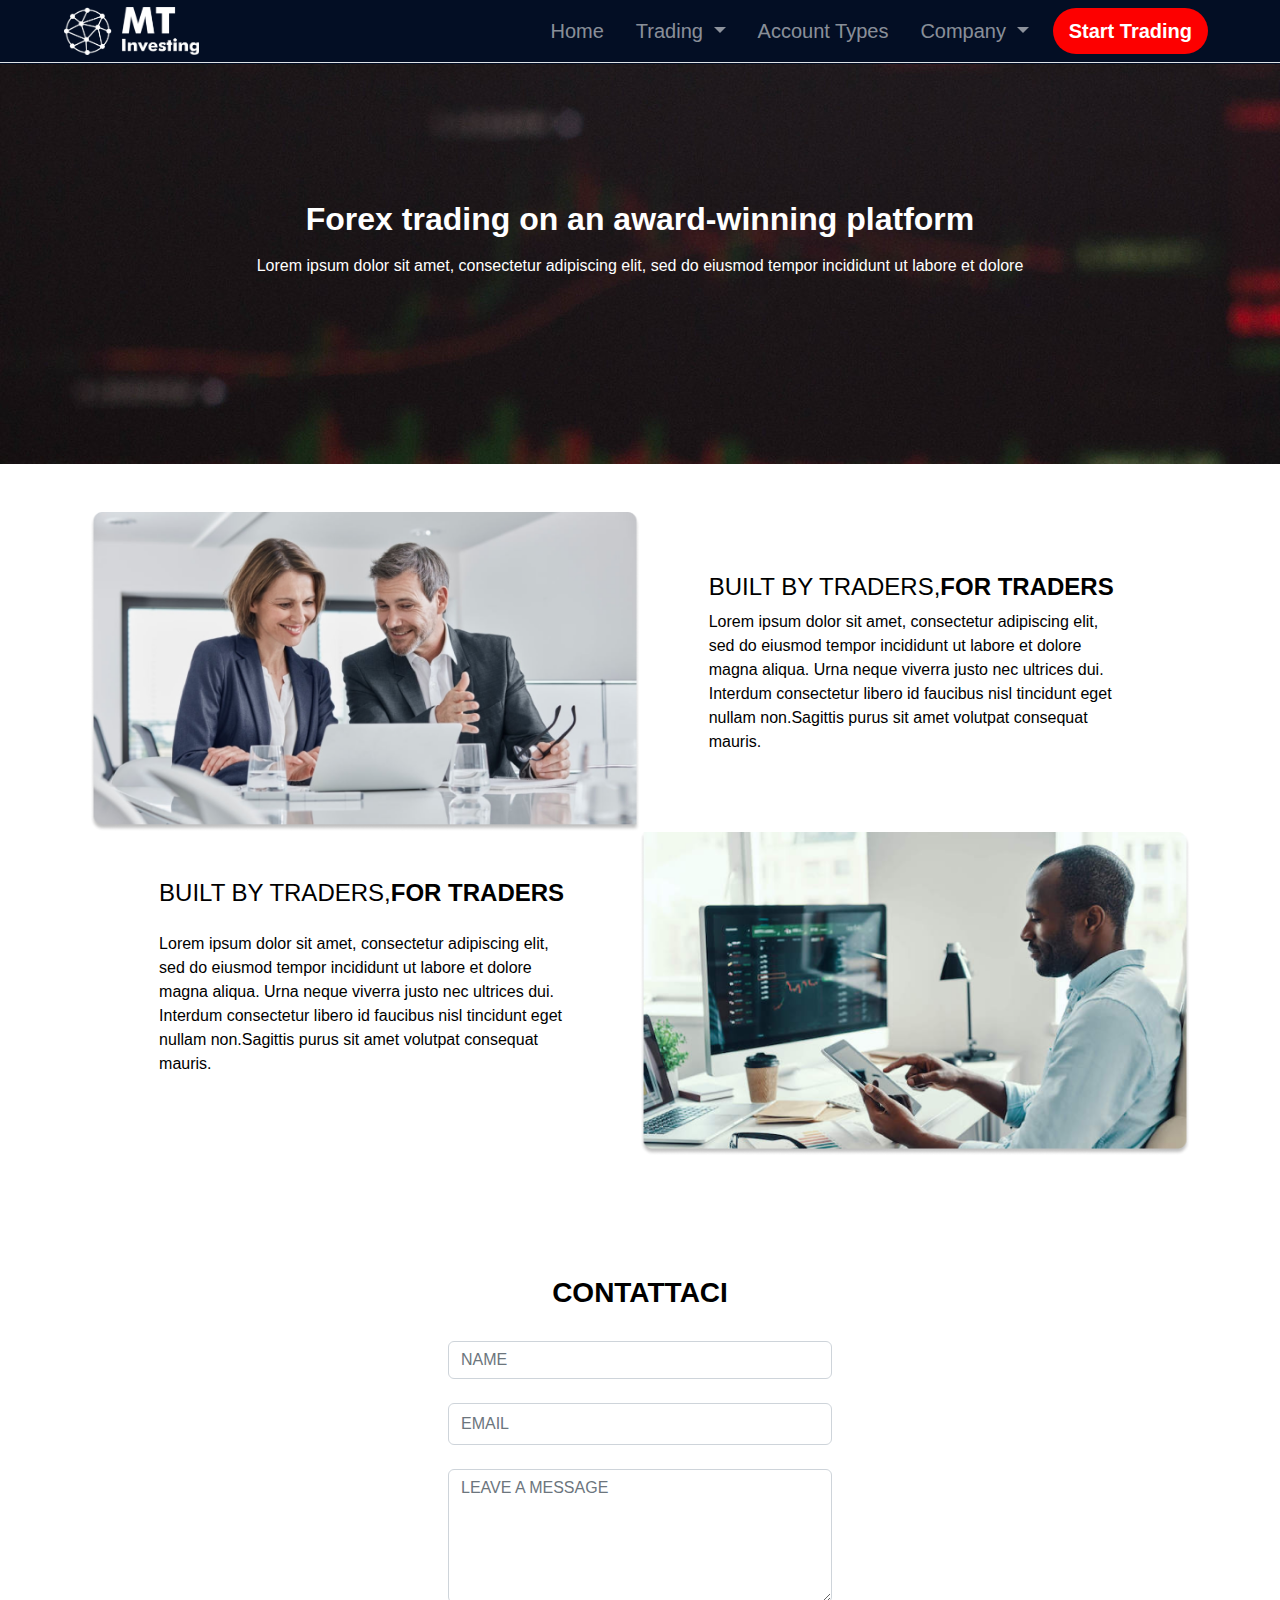
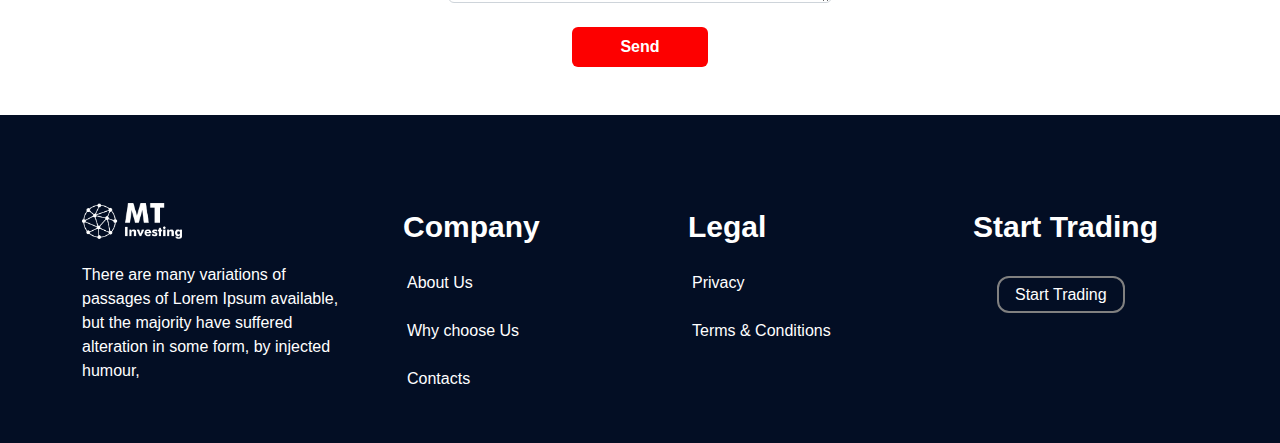
==== about-us.html @ a6c46043 "Initial Commit From forex adsolution" ====
<!DOCTYPE html>
<html lang="en">

<head>
  <script src="./js/jquery-3.6.0.min.js"></script>
  <script>
    $(function () {
      $("#header").load("header.html");
      $("#footer").load("footer.html");
    });
  </script>
  <meta charset="UTF-8" />
  <meta http-equiv="X-UA-Compatible" content="IE=edge" />
  <meta name="viewport" content="width=device-width, initial-scale=1.0" />
  <title>About Us</title>
  <meta name="description" content="porifa" />
  <link rel="stylesheet" href="https://stackpath.bootstrapcdn.com/font-awesome/4.7.0/css/font-awesome.min.css" />
  <link rel="stylesheet" href="./css/bootstrap.min.css" />
  <link rel="stylesheet" href="./css/custom.css" />
</head>

<body class="bg-brand-dark">
  <div id="header"></div>
  <main>
    <section class="traders-sec mt-4r bg-white">
      <div class="traders-hero-sec text-center mx-auto p-5 h-25r">
        <h2 class="font-700 p-2 pt-3r">
          Forex trading on an award-winning platform
        </h2>
        <p>
          Lorem ipsum dolor sit amet, consectetur adipiscing elit, sed do
          eiusmod tempor incididunt ut labore et dolore
        </p>
      </div>

      <div>
        <div class="container-fluid py-5 px-10">
          <div class="row align-items-center py-4 py-lg-0">
            <div class="text-center col-lg-6 px-0">
              <img class="img-fluid" src="./img/6050a4880afef-1.png" alt="" />
            </div>
            <div class="col-lg-6 px-0">
              <div class="text-area w-75 mx-auto color-brand-light-black">
                <h4 class="text-black">
                  BUILT BY TRADERS,<strong>FOR TRADERS</strong>
                </h4>
                <p class="text-black py-3;">
                  Lorem ipsum dolor sit amet, consectetur adipiscing elit, sed
                  do eiusmod tempor incididunt ut labore et dolore magna
                  aliqua. Urna neque viverra justo nec ultrices dui. Interdum
                  consectetur libero id faucibus nisl tincidunt eget nullam
                  non.Sagittis purus sit amet volutpat consequat mauris.
                </p>
              </div>
            </div>
          </div>
          <div class="row align-items-center py-4 py-lg-0">
            <div class="col-lg-6 px-0">
              <div class="text-area w-75 mx-auto color-brand-light-black">
                <h4 class="text-black">
                  BUILT BY TRADERS,<strong>FOR TRADERS</strong>
                </h4>
                <p class="text-black py-3">
                  Lorem ipsum dolor sit amet, consectetur adipiscing elit, sed
                  do eiusmod tempor incididunt ut labore et dolore magna
                  aliqua. Urna neque viverra justo nec ultrices dui. Interdum
                  consectetur libero id faucibus nisl tincidunt eget nullam
                  non.Sagittis purus sit amet volutpat consequat mauris.
                </p>
              </div>
            </div>
            <div class="text-center col-lg-6 px-0">
              <img class="img-fluid" src="./img/SOIN21099_780x440-1.png" alt="" />
            </div>
          </div>
        </div>
      </div>

      <div class="w-30r mx-auto text-center">
        <div class="p-5">
          <h3 class="text-uppercase py-4 fw-bold text-black">Contattaci</h3>
          <form action="#" method="post">
            <input type="text" class="form-control" id="exampleInputEmail1" aria-describedby="emailHelp"
              placeholder="NAME" />
            <br />
            <input type="email" class="form-control py-2" id="exampleInputEmail1" aria-describedby="emailHelp"
              placeholder="EMAIL" />
            <br />
            <textarea class="form-control" placeholder="LEAVE A MESSAGE" id="floatingTextarea" rows="5"></textarea>
            <br />
            <button type="submit"
              class="text-white px-5 py-2 fw-bold border-0 rounded-2 transition-all-500 bg-brand-red hover:bg-brand-orange">
              Send
            </button>
          </form>
        </div>
      </div>
    </section>
  </main>
  <div id="footer"></div>
  <script src="./js/bootstrap.min.js"></script>
</body>

</html>
---- css/custom.css ----
:root {
  --color-brand-red: #fd0000;
  --color-brand: #0b1426;
  --color-brand-light: #182a4c;
  --color-brand-dark: #030e24;
  --color-brand-gray: #13213c;
  --color-brand-cyan: #3dc0ca;
  --color-brand-blue: #205cd1;
  --color-brand-orange: #fa9f09;
  --color-brand-black: #010b11;
  --color-brand-light-black: #ffffffcc;
  --color-brand-dark-blue: blue;
  --color-brand-green: rgb(18, 177, 18);
  --color-brand: #222e6c;
  --color-brand-lite-black: #314861;
  --color-brand-white: #fff;
}

/* Base */
html,
body {
  /* font-family: "Poppins", Helvetica, sans-serif; */
  font-family: sans-serif;
  color: #fff;
}

/* .headercarousel {
  font-family: "Poppins", Helvetica, sans-serif;
} */

/* Components */
.porifa-header-topbar {
  position: absolute;
  top: 0;
  width: 100%;
}

.start-trading-btn {
  border: 2px solid gray;
  padding: 8px 16px;
  text-decoration: none;
  color: white;
  border-radius: 12px;
}

.start-trading-btn:hover {
  color: white;
  background-color: gray;
}

.rightfx-tools-card:hover {
  transform: scale(1.05);
}

.crypto-trading-card:hover {
  background-color: #afafaf1a;
}

.carousel-indicators button[data-bs-target] {
  width: 16px;
  height: 16px;
  border-radius: 100%;
}

.carousel-indicators button[data-bs-target].active {
  background-color: var(--color-brand-red);
}

.carousel-indicators {
  bottom: -30px;
}

.carousel-control-next,
.carousel-control-prev {
  width: 10%;
}

.dropdown-item {
  color: white;
}

#key-siccess-slider {
  margin-top: 80px;
}

.post-slide {
  background: #fff;
  margin: 20px 15px 0 20px;
  border-radius: 40px 40px 0 0;
  overflow: hidden;
  box-shadow: 0px 14px 22px -9px #bbcbd8;
}

.post-slide .post-img {
  position: relative;
  overflow: hidden;
}

.post-slide .post-img img {
  width: 100%;
  height: auto;
  transform: scale(1, 1);
  transition: transform 0.2s linear;
}

.post-slide:hover .post-img img {
  transform: scale(1.1, 1.1);
}

.post-slide .over-layer {
  width: 100%;
  height: 100%;
  position: absolute;
  top: 0;
  left: 0;
  opacity: 0;
  background: linear-gradient(
    -45deg,
    rgba(6, 190, 244, 0.75) 0%,
    rgba(45, 112, 253, 0.6) 100%
  );
  transition: all 0.5s linear;
}

.post-slide:hover .over-layer {
  opacity: 1;
  text-decoration: none;
}

.post-slide .over-layer i {
  position: relative;
  top: 45%;
  text-align: center;
  display: block;
  color: #fff;
  font-size: 25px;
}

.post-slide .post-content {
  background: #fff;
  padding: 2px 20px 40px;
  border-radius: 15px;
}

.post-slide .post-title a {
  font-size: 15px;
  font-weight: bold;
  color: #333;
  display: inline-block;
  text-transform: uppercase;
  transition: all 0.3s ease 0s;
}

.post-slide .post-title a:hover {
  text-decoration: none;
  color: #3498db;
}

.post-slide .post-description {
  line-height: 24px;
  color: #808080;
  margin-bottom: 25px;
}

.owl-controls .owl-buttons {
  text-align: center;
  margin-top: 20px;
}

.owl-controls .owl-buttons .owl-prev {
  background: #fff;
  position: absolute;
  top: -13%;
  left: 15px;
  padding: 0 18px 0 15px;
  border-radius: 50px;
  box-shadow: 3px 14px 25px -10px #92b4d0;
  transition: background 0.5s ease 0s;
}

.owl-controls .owl-buttons .owl-next {
  background: #fff;
  position: absolute;
  top: -13%;
  right: 15px;
  padding: 0 15px 0 18px;
  border-radius: 50px;
  box-shadow: -3px 14px 25px -10px #92b4d0;
  transition: background 0.5s ease 0s;
}

.owl-controls .owl-buttons .owl-prev:after,
.owl-controls .owl-buttons .owl-next:after {
  content: "\f104";
  font-family: FontAwesome;
  color: #333;
  font-size: 30px;
}

.owl-controls .owl-buttons .owl-next:after {
  content: "\f105";
}

.traders-hero-sec {
  background-image: url(../img/about.jpg);
}

.accounts-hero-sec {
  height: 476px;
  background-image: url(../img/account.jpg);
}

.privacy-hero {
  background-image: url(../img/policy.png);
}

.terms-hero {
  background-image: url(../img/terms.png);
}

.services-card {
  height: 150rpx;
}

.services-card img {
  width: 100%;
}

.services-card p {
  position: relative;
  bottom: 100px;
  left: 15px;
  height: 15px;
}

.why-choose-us {
  background-image: url(../img/why-choose-us.png);
  height: 25rem;
}

.why-choose-us-content {
  background-image: url(../img/finalizement.png);
}

.why-choose-us-card img {
  width: 15%;
}

.homepage-about {
  position: relative;
  z-index: 2;
}

@media only screen and (max-width: 1280px) {
  .post-slide .post-content {
    padding: 0px 15px 25px 15px;
  }
}

.table-outer-effect {
  position: absolute;
  z-index: -1;
  right: 5px;
  top: 62px;
  background: var(--color-brand-cyan);
  width: 170px;
  height: 170px;
}

@media (min-width: 768px) {
  .table-outer-effect {
    right: -20px;
  }
}

@media (min-width: 768px) {
  .dropdown:hover .dropdown-menu {
    display: block;
    margin-top: 0;
  }
}

@media (max-width: 767px) {
  .dropdown:hover .dropdown-menu {
    display: none;
    margin-top: auto;
  }
}

@media screen and (min-width: 1128px) {
  .homepage-video {
    height: 1074px;
  }
}

@media screen and (min-width: 768px) {
  .homepage-video {
    height: 682px;
  }
}

.homepage-video {
  box-sizing: border-box;
  margin: 0;
  align-items: center;
  height: 642px;
  overflow: hidden;
  display: flex;
  justify-content: center;
}

.homepage-video video,
.homepage-video img {
  box-sizing: border-box;
  margin: 0;
  position: absolute;
  top: 50%;
  left: 50%;
  width: 100%;
  height: 100%;
  transform: translate(-50%, -50%);
  -webkit-filter: brightness(50%);
  filter: brightness(50%);
  object-fit: cover;
}

.accordion-button:focus {
  box-shadow: none;
}

.accordion-button:not(.collapsed) {
  background-color: var(--color-brand-light);
}

.navbar .navbar-nav .nav-item .nav-link {
  font-size: 20px;
}

footer .nav-link:hover {
  text-decoration: underline;
}

/* Utilities */

.h-24 {
  height: 6rem;
}

.h-20r {
  height: 20rem;
}

.h-25r {
  height: 25rem;
}

.w-10 {
  width: 10px;
}

.w-30r {
  width: 30rem;
}

.w-80 {
  width: 80%;
}

.max-w-80 {
  max-width: 30rem;
}

.h-300px {
  height: 300px;
}

.h-500px {
  height: 300px;
}

@media (min-width: 992px) {
  .md--w-50 {
    width: 50% !important;
  }
}

.m-12r,
.mx-12r,
.mr-12r {
  margin-right: 12rem;
}

.m-12r,
.mx-12r,
.ml-12r {
  margin-left: 12rem;
}

.m-12r,
.my-12r,
.mt-12r {
  margin-top: 12rem;
}

.m-12r,
.my-12r,
.mb-12r {
  margin-bottom: 12rem;
}

.mt-5r {
  margin-top: 5rem;
}

.mt-4r {
  margin-top: 4rem;
}

.my-20 {
  margin-top: 4rem;
  margin-bottom: 4rem;
}

.pt-3r {
  margin-top: 5rem;
}

.p-10 {
  padding: 12rem;
}

.pl-5 {
  padding-left: 3rem;
}

.p-5r {
  padding: 5rem 0;
}

.px-10 {
  padding: 0% 8%;
}

.px-7 {
  padding: 0% 5%;
}

.br-12 {
  border-radius: 12px;
}

.font-russo-one {
  font-family: "Russo One", "sans-serif";
}

.text-16 {
  font-size: 16px;
}

.text-20 {
  font-size: 20px;
}

.text-30 {
  font-size: 30px;
  line-height: 48px;
}

.text-32 {
  font-size: 32px;
  line-height: 42px;
}

.text-40 {
  font-size: 40px;
  line-height: 50px;
}

.text-48 {
  font-size: 48px;
  line-height: 58px;
}

.text-58 {
  font-size: 58px;
  line-height: 68px;
}

.font-300 {
  font-weight: 300;
}

.font-400 {
  font-weight: 400;
}

.font-600 {
  font-weight: 600;
}

.font-700 {
  font-weight: 700;
}

.text-brand {
  color: var(--color-brand);
}

.text-brand-red {
  color: var(--color-brand-red) !important;
}

.text-brand-orange {
  color: var(--color-brand-orange);
}

.text-brand-gray {
  color: var(--color-brand-gray);
}

.bg-brand {
  background-color: var(--color-brand);
}

.bg-brand-red {
  background-color: var(--color-brand-red);
}

.bg-brand-gray {
  background-color: var(--color-brand-gray);
}

.bg-brand-dark {
  background-color: var(--color-brand-dark);
}

.bg-brand-orange {
  background-color: var(--color-brand-orange);
}

.border-brand-gray {
  --bs-border-opacity: 1;
  border-color: var(--color-brand-gray) !important;
}

.border-brand-dark {
  --bs-border-width: 2;
  border-color: var(--color-brand-dark) !important;
  border-width: var(--bs-border-width);
}

.border-brand-light {
  --bs-border-width: 2;
  border-color: var(--color-brand-light) !important;
  border-width: var(--bs-border-width);
}

.bg-brand-black {
  background-color: var(--color-brand-black);
}

.color-brand-light-black {
  color: var(--color-brand-light-black);
}

.bg-brand-dark-blue {
  background-color: var(--color-brand-dark-blue);
}

.bg-brand-white {
  background-color: var(--color-brand-white);
}

.color-brand-green {
  color: var(--color-brand-green);
}

.color-brand {
  color: var(--color-brand);
}

.color-brand-lite-black {
  color: var(--color-brand-lite-black);
}

.transition-all-500 {
  transition: all 0.5s;
}

.outline-none {
  outline: none;
}

.outline-none:focus {
  outline: none;
}

.offset-r-1 {
  margin-right: 8.33333333%;
}

.hover\:bg-brand-orange:hover {
  background-color: var(--color-brand-orange);
}

.hover\:bg-brand-blue:hover {
  background-color: var(--color-brand-blue);
}

.hover\:text-brand-blue:hover {
  color: var(--color-brand-blue) !important;
}
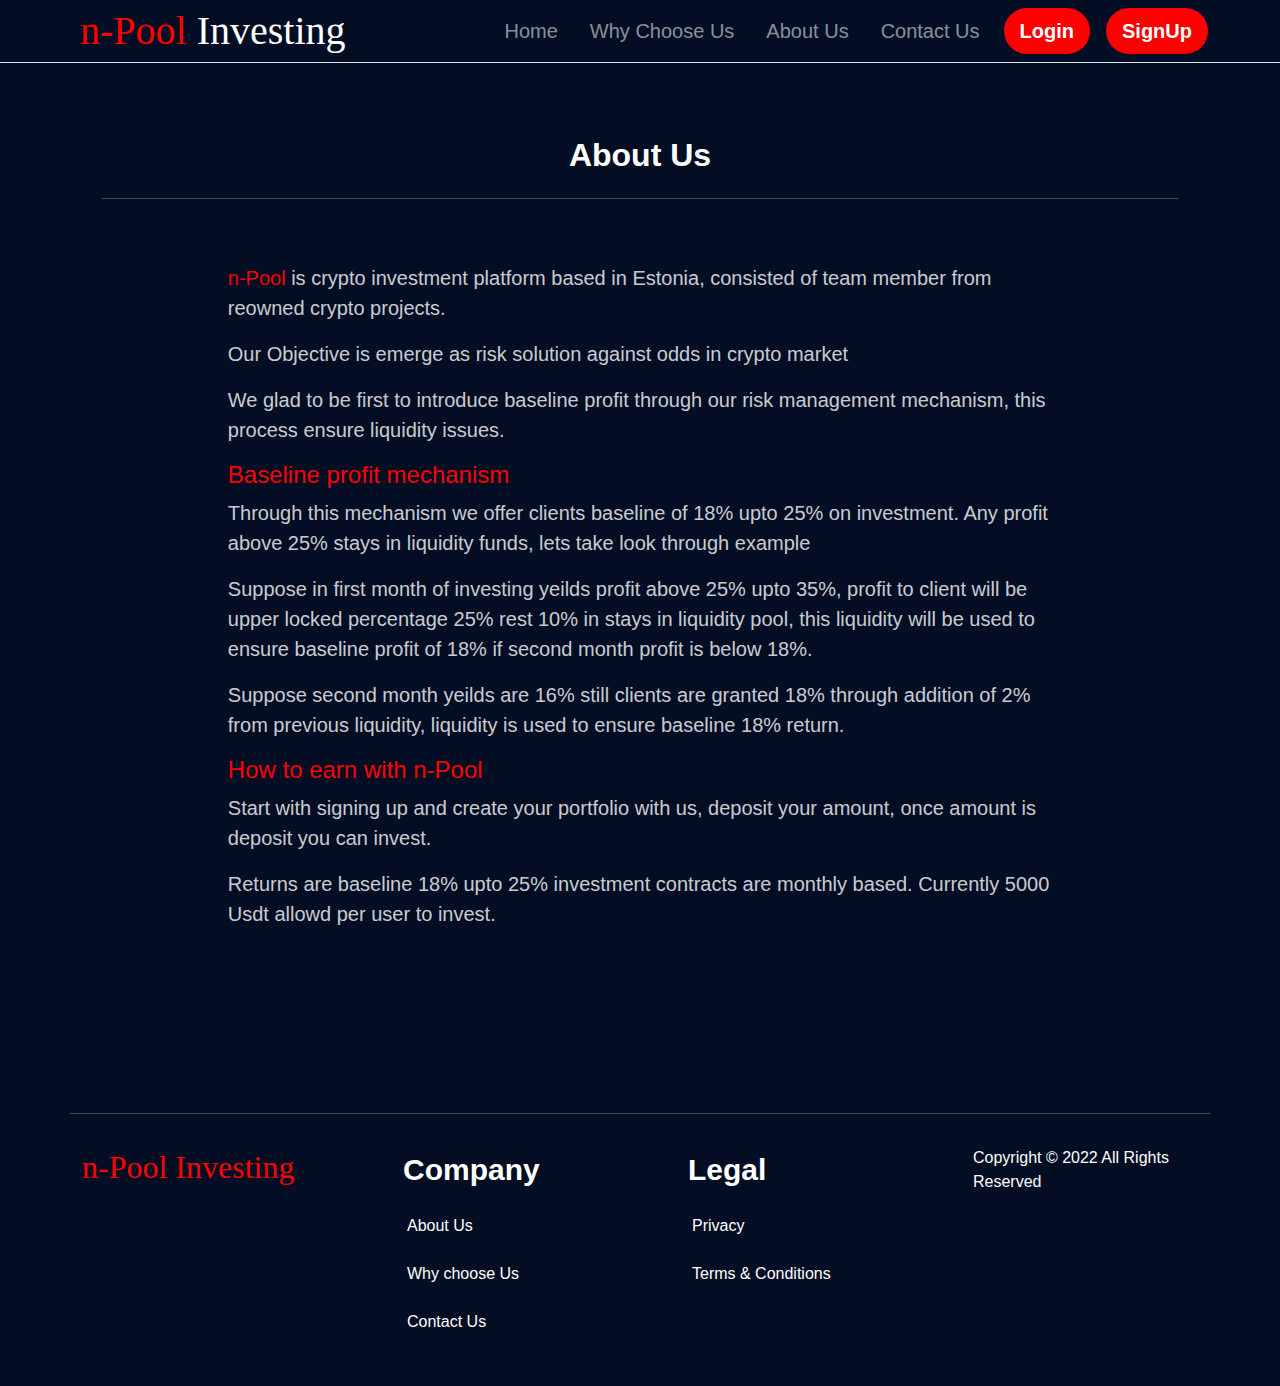
==== commit be85d8bc: "UPDATE about us page" ====
--- a/about-us.html
+++ b/about-us.html
@@ -1,104 +1,82 @@
 <!DOCTYPE html>
 <html lang="en">
+    <head>
+        <script src="./js/jquery-3.6.0.min.js"></script>
+        <script>
+            $(function () {
+                $("#header").load("header.html");
+                $("#footer").load("footer.html");
+            });
+        </script>
+        <meta charset="UTF-8" />
+        <meta http-equiv="X-UA-Compatible" content="IE=edge" />
+        <meta name="viewport" content="width=device-width, initial-scale=1.0" />
+        <title>About Us</title>
+        <meta name="description" content="porifa" />
+        <link
+            rel="stylesheet"
+            href="https://stackpath.bootstrapcdn.com/font-awesome/4.7.0/css/font-awesome.min.css" />
+        <link rel="stylesheet" href="./css/bootstrap.min.css" />
+        <link rel="stylesheet" href="./css/custom.css" />
+    </head>
 
-<head>
-  <script src="./js/jquery-3.6.0.min.js"></script>
-  <script>
-    $(function () {
-      $("#header").load("header.html");
-      $("#footer").load("footer.html");
-    });
-  </script>
-  <meta charset="UTF-8" />
-  <meta http-equiv="X-UA-Compatible" content="IE=edge" />
-  <meta name="viewport" content="width=device-width, initial-scale=1.0" />
-  <title>About Us</title>
-  <meta name="description" content="porifa" />
-  <link rel="stylesheet" href="https://stackpath.bootstrapcdn.com/font-awesome/4.7.0/css/font-awesome.min.css" />
-  <link rel="stylesheet" href="./css/bootstrap.min.css" />
-  <link rel="stylesheet" href="./css/custom.css" />
-</head>
-
-<body class="bg-brand-dark">
-  <div id="header"></div>
-  <main>
-    <section class="traders-sec mt-4r bg-white">
-      <div class="traders-hero-sec text-center mx-auto p-5 h-25r">
-        <h2 class="font-700 p-2 pt-3r">
-          Forex trading on an award-winning platform
-        </h2>
-        <p>
-          Lorem ipsum dolor sit amet, consectetur adipiscing elit, sed do
-          eiusmod tempor incididunt ut labore et dolore
-        </p>
-      </div>
-
-      <div>
-        <div class="container-fluid py-5 px-10">
-          <div class="row align-items-center py-4 py-lg-0">
-            <div class="text-center col-lg-6 px-0">
-              <img class="img-fluid" src="./img/6050a4880afef-1.png" alt="" />
-            </div>
-            <div class="col-lg-6 px-0">
-              <div class="text-area w-75 mx-auto color-brand-light-black">
-                <h4 class="text-black">
-                  BUILT BY TRADERS,<strong>FOR TRADERS</strong>
-                </h4>
-                <p class="text-black py-3;">
-                  Lorem ipsum dolor sit amet, consectetur adipiscing elit, sed
-                  do eiusmod tempor incididunt ut labore et dolore magna
-                  aliqua. Urna neque viverra justo nec ultrices dui. Interdum
-                  consectetur libero id faucibus nisl tincidunt eget nullam
-                  non.Sagittis purus sit amet volutpat consequat mauris.
-                </p>
-              </div>
-            </div>
-          </div>
-          <div class="row align-items-center py-4 py-lg-0">
-            <div class="col-lg-6 px-0">
-              <div class="text-area w-75 mx-auto color-brand-light-black">
-                <h4 class="text-black">
-                  BUILT BY TRADERS,<strong>FOR TRADERS</strong>
-                </h4>
-                <p class="text-black py-3">
-                  Lorem ipsum dolor sit amet, consectetur adipiscing elit, sed
-                  do eiusmod tempor incididunt ut labore et dolore magna
-                  aliqua. Urna neque viverra justo nec ultrices dui. Interdum
-                  consectetur libero id faucibus nisl tincidunt eget nullam
-                  non.Sagittis purus sit amet volutpat consequat mauris.
-                </p>
-              </div>
-            </div>
-            <div class="text-center col-lg-6 px-0">
-              <img class="img-fluid" src="./img/SOIN21099_780x440-1.png" alt="" />
-            </div>
-          </div>
-        </div>
-      </div>
-
-      <div class="w-30r mx-auto text-center">
-        <div class="p-5">
-          <h3 class="text-uppercase py-4 fw-bold text-black">Contattaci</h3>
-          <form action="#" method="post">
-            <input type="text" class="form-control" id="exampleInputEmail1" aria-describedby="emailHelp"
-              placeholder="NAME" />
-            <br />
-            <input type="email" class="form-control py-2" id="exampleInputEmail1" aria-describedby="emailHelp"
-              placeholder="EMAIL" />
-            <br />
-            <textarea class="form-control" placeholder="LEAVE A MESSAGE" id="floatingTextarea" rows="5"></textarea>
-            <br />
-            <button type="submit"
-              class="text-white px-5 py-2 fw-bold border-0 rounded-2 transition-all-500 bg-brand-red hover:bg-brand-orange">
-              Send
-            </button>
-          </form>
-        </div>
-      </div>
-    </section>
-  </main>
-  <div id="footer"></div>
-  <script src="./js/bootstrap.min.js"></script>
-</body>
-
-</html>+    <body class="bg-brand-dark">
+        <div id="header"></div>
+        <main>
+            <section class="traders-sec">
+                <div class="container-fluid py-5 px-10">
+                    <h2 class="font-700 p-2 pt-3r text-center">About Us</h2>
+                    <hr />
+                    <div class="row align-items-center py-5">
+                        <div class="col-lg-12 px-0">
+                            <div class="text-20 w-75 mx-auto color-brand-light-black">
+                                <p>
+                                    <span class="text-brand-red">n-Pool</span>
+                                    is crypto investment platform based in Estonia, consisted of
+                                    team member from reowned crypto projects.
+                                </p>
+                                <p>
+                                    Our Objective is emerge as risk solution against odds in crypto
+                                    market
+                                </p>
+                                <p>
+                                    We glad to be first to introduce baseline profit through our
+                                    risk management mechanism, this process ensure liquidity issues.
+                                </p>
+                                <h4 class="text-brand-red">Baseline profit mechanism</h3>
+                                <p>
+                                    Through this mechanism we offer clients baseline of 18% upto 25%
+                                    on investment. Any profit above 25% stays in liquidity funds,
+                                    lets take look through example
+                                </p>
+                                <p>
+                                    Suppose in first month of investing yeilds profit above 25% upto
+                                    35%, profit to client will be upper locked percentage 25% rest
+                                    10% in stays in liquidity pool, this liquidity will be used to
+                                    ensure baseline profit of 18% if second month profit is below
+                                    18%.
+                                </p>
+                                <p>
+                                    Suppose second month yeilds are 16% still clients are granted
+                                    18% through addition of 2% from previous liquidity, liquidity is
+                                    used to ensure baseline 18% return.
+                                </p>
+                                <h4 class="text-brand-red">How to earn with n-Pool</h3>
+                                <p>
+                                    Start with signing up and create your portfolio with us, deposit
+                                    your amount, once amount is deposit you can invest.
+                                </p>
+                                <p>
+                                    Returns are baseline 18% upto 25% investment contracts are
+                                    monthly based. Currently 5000 Usdt allowd per user to invest.
+                                </p>
+                            </div>
+                        </div>
+                    </div>
+                </div>
+            </section>
+        </main>
+        <div id="footer"></div>
+        <script src="./js/bootstrap.min.js"></script>
+    </body>
+</html>
